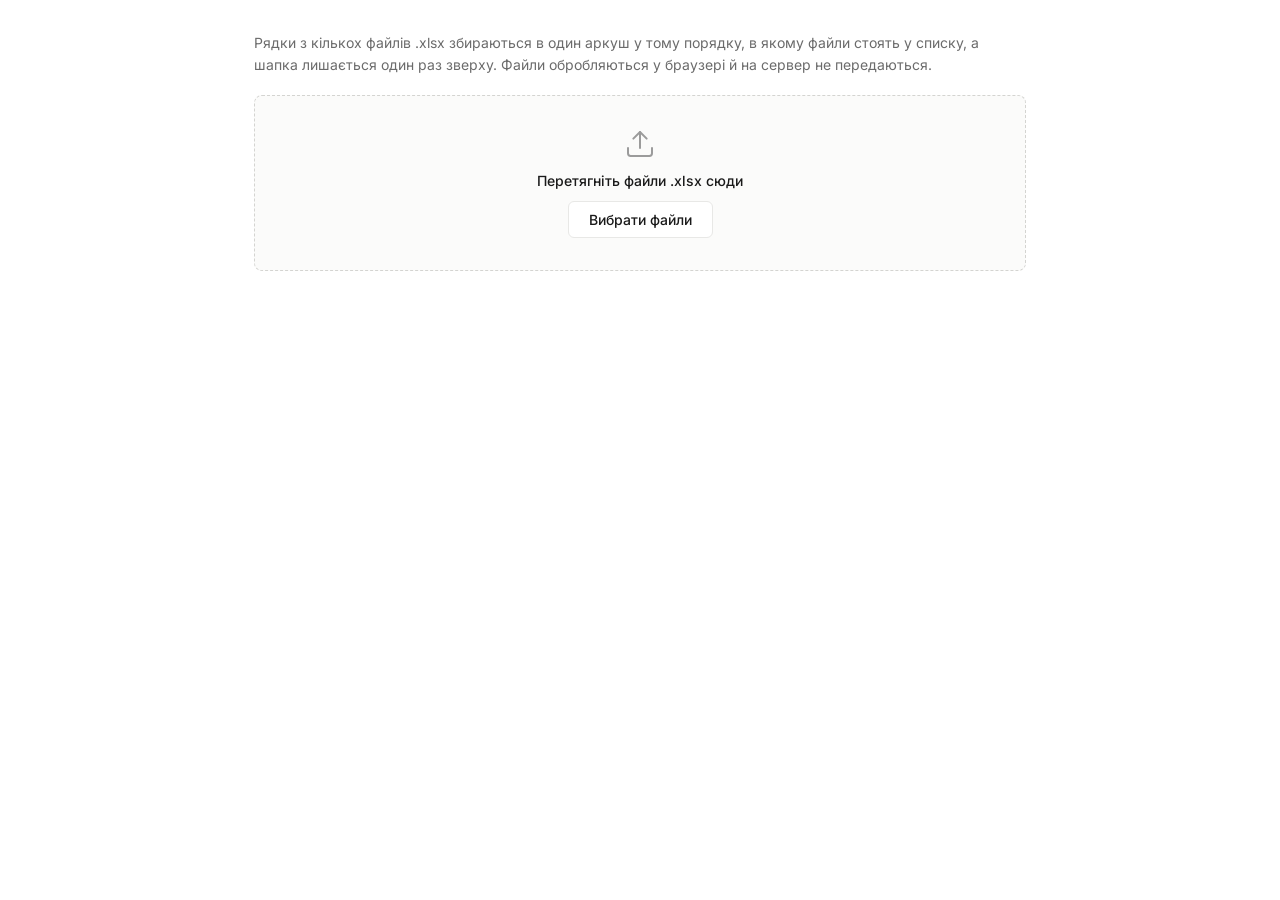
==== tools/merge/index.html @ 5a2693a3 "Додано інструмент «Об'єднання Excel-файлів» (tools/merge) Кілька файлів .xlsx зводяться в один аркуш" ====
<!DOCTYPE html>
<html lang="uk">
<head>
    <meta charset="UTF-8">
    <meta name="viewport" content="width=device-width, initial-scale=1.0">
    <title>Об'єднання Excel-файлів · Auxilium</title>
    <link rel="icon" href="../../assets/auxilium-logo.png" type="image/png">
    <link href="https://fonts.googleapis.com/css2?family=Inter:wght@400;500;600;700&display=swap" rel="stylesheet">
    <link rel="stylesheet" href="merge.css">
</head>
<body>

    <main class="tool">
        <p class="tool-intro">
            Рядки з кількох файлів .xlsx збираються в один аркуш у тому порядку, в якому файли стоять у списку,
            а шапка лишається один раз зверху. Файли обробляються у браузері й на сервер не передаються.
        </p>

        <!-- DROPZONE -->
        <div class="dropzone" id="dropzone">
            <svg class="dz-icon" viewBox="0 0 24 24" fill="none" stroke="currentColor" stroke-width="1.5" stroke-linecap="round" stroke-linejoin="round">
                <path d="M21 15v4a2 2 0 0 1-2 2H5a2 2 0 0 1-2-2v-4"/><polyline points="17 8 12 3 7 8"/><line x1="12" y1="3" x2="12" y2="15"/>
            </svg>
            <div class="dz-title">Перетягніть файли .xlsx сюди</div>
            <button class="btn btn-secondary" type="button" id="pickBtn" onclick="pickFiles()">Вибрати файли</button>
            <input type="file" id="fileInput" accept=".xlsx,application/vnd.openxmlformats-officedocument.spreadsheetml.sheet" multiple hidden>
        </div>

        <div class="status" id="status" role="status" aria-live="polite"></div>

        <!-- FILES + OPTIONS -->
        <section class="panel" id="panel" hidden>
            <div class="panel-head">
                <span class="panel-title">Файли</span>
                <div class="panel-actions">
                    <button class="link-btn" type="button" id="sortBtn" onclick="sortByName()">Впорядкувати за назвою</button>
                    <button class="link-btn" type="button" onclick="clearFiles()">Очистити список</button>
                </div>
            </div>

            <ol class="file-list" id="fileList"></ol>

            <div class="option">
                <span class="option-label" id="headerLabel">Рядків шапки</span>
                <div class="segmented" id="headerMode" role="group" aria-labelledby="headerLabel">
                    <button type="button" class="seg active" data-mode="auto" onclick="setHeaderMode(this)">Авто</button>
                    <button type="button" class="seg" data-mode="0" onclick="setHeaderMode(this)">0</button>
                    <button type="button" class="seg" data-mode="1" onclick="setHeaderMode(this)">1</button>
                    <button type="button" class="seg" data-mode="2" onclick="setHeaderMode(this)">2</button>
                    <button type="button" class="seg" data-mode="3" onclick="setHeaderMode(this)">3</button>
                </div>
                <span class="option-hint" id="headerHint"></span>
            </div>

            <ul class="notes" id="notes"></ul>

            <div class="result">
                <p class="summary" id="summary"></p>
                <div class="output">
                    <label class="output-label" for="outName">Назва файлу</label>
                    <div class="output-field">
                        <input type="text" id="outName" autocomplete="off" spellcheck="false" oninput="nameEdited = true">
                        <span class="output-ext">.xlsx</span>
                    </div>
                    <button class="btn" type="button" id="mergeBtn" onclick="mergeAndDownload()">Об'єднати й завантажити</button>
                </div>
            </div>
        </section>
    </main>

    <script src="vendor/exceljs.min.js"></script>
    <script src="merge.js"></script>
</body>
</html>
---- tools/merge/merge.css ----
/* ========================================
   AUXILIUM — ОБ'ЄДНАННЯ EXCEL-ФАЙЛІВ
   ======================================== */

:root {
    --bg:         #ffffff;
    --bg-sidebar: #fbfbfa;
    --bg-hover:   #f1f1f0;
    --bg-active:  #ededec;
    --border:     #e8e8e6;
    --text:       #1a1a1a;
    --text-secondary: #6b6b6b;
    --text-muted: #9b9b9b;
    --accent:     #1a1a1a;
    --warn:       #9a5b00;
    --warn-bg:    #fdf6e7;
    --error:      #b3261e;
    --radius:     6px;
    --transition: 150ms ease;
}

/* ---- RESET ---- */
*, *::before, *::after { box-sizing: border-box; margin: 0; padding: 0; }

[hidden] { display: none !important; }

html, body {
    font-family: 'Inter', -apple-system, BlinkMacSystemFont, 'Segoe UI', sans-serif;
    font-size: 14px;
    color: var(--text);
    background: var(--bg);
    -webkit-font-smoothing: antialiased;
}

.tool {
    max-width: 820px;
    margin: 0 auto;
    padding: 32px 24px 48px;
}

.tool-intro {
    font-size: 14px;
    line-height: 1.55;
    color: var(--text-secondary);
    margin-bottom: 20px;
}

/* ========================================
   BUTTONS
   ======================================== */
.btn {
    display: inline-flex;
    align-items: center;
    justify-content: center;
    padding: 9px 20px;
    background: var(--accent);
    color: #fff;
    border: 1px solid var(--accent);
    border-radius: var(--radius);
    font-size: 14px;
    font-weight: 500;
    font-family: inherit;
    cursor: pointer;
    white-space: nowrap;
    transition: opacity var(--transition), background var(--transition);
}

.btn:hover { opacity: 0.85; }

.btn:disabled {
    background: var(--bg-active);
    border-color: var(--bg-active);
    color: var(--text-muted);
    cursor: default;
    opacity: 1;
}

.btn-secondary {
    background: var(--bg);
    color: var(--text);
    border-color: var(--border);
}

.btn-secondary:hover {
    background: var(--bg-hover);
    opacity: 1;
}

.link-btn {
    background: none;
    border: none;
    padding: 2px 0;
    font-size: 12.5px;
    font-family: inherit;
    color: var(--text-secondary);
    cursor: pointer;
    transition: color var(--transition);
}

.link-btn:hover { color: var(--text); text-decoration: underline; }
.link-btn:disabled { color: var(--text-muted); cursor: default; text-decoration: none; }

.btn:focus-visible,
.link-btn:focus-visible,
.icon-btn:focus-visible,
.seg:focus-visible,
.file-preview summary:focus-visible {
    outline: 2px solid var(--text);
    outline-offset: 2px;
}

/* ========================================
   DROPZONE
   ======================================== */
.dropzone {
    display: flex;
    flex-direction: column;
    align-items: center;
    gap: 12px;
    padding: 32px 20px;
    border: 1.5px dashed #d4d4d1;
    border-radius: 8px;
    background: var(--bg-sidebar);
    text-align: center;
    transition: border-color var(--transition), background var(--transition);
}

.dropzone.over {
    border-color: var(--text);
    background: var(--bg-hover);
}

.dz-icon {
    width: 32px;
    height: 32px;
    color: var(--text-muted);
}

.dz-title {
    font-size: 14px;
    font-weight: 500;
}

/* ---- Status ---- */
.status {
    min-height: 20px;
    margin: 12px 0 4px;
    font-size: 13px;
    color: var(--text-secondary);
}

.status.error { color: var(--error); }

/* ========================================
   FILES
   ======================================== */
.panel-head {
    display: flex;
    align-items: baseline;
    justify-content: space-between;
    gap: 12px;
    margin-bottom: 8px;
}

.panel-title {
    font-size: 11px;
    font-weight: 600;
    text-transform: uppercase;
    letter-spacing: 0.5px;
    color: var(--text-muted);
}

.panel-actions {
    display: flex;
    gap: 16px;
}

.file-list {
    list-style: none;
    border: 1px solid var(--border);
    border-radius: 8px;
    overflow: hidden;
}

.file + .file { border-top: 1px solid var(--border); }

.file-row {
    display: flex;
    align-items: center;
    gap: 12px;
    padding: 10px 12px;
}

.file-num {
    flex-shrink: 0;
    width: 22px;
    font-size: 12px;
    font-variant-numeric: tabular-nums;
    color: var(--text-muted);
    text-align: right;
}

.file-main {
    flex: 1;
    min-width: 0;
    display: flex;
    flex-direction: column;
    gap: 2px;
}

.file-name {
    font-size: 13.5px;
    font-weight: 500;
    overflow-wrap: anywhere;
}

.file-meta {
    font-size: 12.5px;
    color: var(--text-secondary);
}

.file.failed .file-meta { color: var(--error); }

.file-actions {
    display: flex;
    gap: 2px;
    flex-shrink: 0;
}

.icon-btn {
    display: inline-flex;
    align-items: center;
    justify-content: center;
    width: 28px;
    height: 28px;
    background: none;
    border: none;
    border-radius: 4px;
    color: var(--text-secondary);
    cursor: pointer;
    transition: background var(--transition), color var(--transition);
}

.icon-btn:hover { background: var(--bg-hover); color: var(--text); }
.icon-btn:disabled { color: #d0d0ce; cursor: default; background: none; }
.icon-btn svg { width: 16px; height: 16px; }

/* ---- Preview ---- */
.file-preview {
    padding: 0 12px 10px 46px;
}

.file-preview summary {
    display: inline-block;
    font-size: 12.5px;
    color: var(--text-secondary);
    cursor: pointer;
    border-radius: 4px;
}

.file-preview summary:hover { color: var(--text); }

.preview-scroll {
    margin-top: 8px;
    overflow-x: auto;
    border: 1px solid var(--border);
    border-radius: var(--radius);
}

.preview-table {
    border-collapse: collapse;
    font-size: 12px;
    white-space: nowrap;
}

.preview-table td {
    padding: 5px 8px;
    border-right: 1px solid var(--border);
    border-bottom: 1px solid var(--border);
    max-width: 200px;
    overflow: hidden;
    text-overflow: ellipsis;
}

.preview-table tr:last-child td { border-bottom: none; }
.preview-table td:last-child { border-right: none; }

.preview-table .row-tag {
    position: sticky;
    left: 0;
    background: var(--bg-sidebar);
    color: var(--text-secondary);
    font-weight: 500;
}

.preview-table tr.is-dropped td:not(.row-tag) {
    color: var(--text-muted);
    text-decoration: line-through;
}

.preview-table tr.is-header td:not(.row-tag) { font-weight: 600; }

/* ========================================
   OPTIONS
   ======================================== */
.option {
    display: flex;
    align-items: center;
    flex-wrap: wrap;
    gap: 8px 12px;
    margin-top: 20px;
}

.option-label {
    font-size: 13px;
    font-weight: 500;
}

.option-hint {
    flex-basis: 100%;
    font-size: 12.5px;
    line-height: 1.5;
    color: var(--text-secondary);
}

.segmented {
    display: inline-flex;
    border: 1px solid var(--border);
    border-radius: var(--radius);
    overflow: hidden;
}

.seg {
    min-width: 36px;
    padding: 6px 12px;
    background: var(--bg);
    border: none;
    border-right: 1px solid var(--border);
    font-size: 13px;
    font-family: inherit;
    color: var(--text-secondary);
    cursor: pointer;
    transition: background var(--transition), color var(--transition);
}

.seg:last-child { border-right: none; }
.seg:hover { background: var(--bg-hover); color: var(--text); }

.seg.active {
    background: var(--accent);
    color: #fff;
}

/* ---- Notes ---- */
.notes {
    list-style: none;
    display: flex;
    flex-direction: column;
    gap: 6px;
    margin-top: 16px;
}

.notes:empty { display: none; }

.note {
    padding: 9px 12px;
    border-radius: var(--radius);
    font-size: 13px;
    line-height: 1.5;
    background: var(--bg-sidebar);
    border: 1px solid var(--border);
    color: var(--text-secondary);
    overflow-wrap: anywhere;
}

.note.warn {
    background: var(--warn-bg);
    border-color: #f1dfb6;
    color: var(--warn);
}

/* ========================================
   RESULT
   ======================================== */
.result {
    margin-top: 20px;
    padding-top: 20px;
    border-top: 1px solid var(--border);
}

.summary {
    font-size: 14px;
    line-height: 1.5;
    margin-bottom: 16px;
}

.output {
    display: flex;
    align-items: flex-end;
    flex-wrap: wrap;
    gap: 8px 12px;
}

.output-label {
    flex-basis: 100%;
    font-size: 13px;
    font-weight: 500;
}

.output-field {
    flex: 1;
    min-width: 240px;
    display: flex;
    align-items: center;
    border: 1px solid var(--border);
    border-radius: var(--radius);
    background: var(--bg);
    transition: border-color var(--transition);
}

.output-field:focus-within { border-color: var(--text); }

.output-field input {
    flex: 1;
    min-width: 0;
    padding: 9px 4px 9px 12px;
    border: none;
    outline: none;
    background: none;
    font-size: 14px;
    font-family: inherit;
    color: var(--text);
}

.output-ext {
    padding-right: 12px;
    font-size: 14px;
    color: var(--text-muted);
}

/* ========================================
   RESPONSIVE
   ======================================== */
@media (max-width: 600px) {
    .tool { padding: 20px 16px 40px; }

    .panel-head {
        flex-direction: column;
        gap: 4px;
    }

    .file-preview { padding-left: 12px; }

    .output .btn { width: 100%; }
}
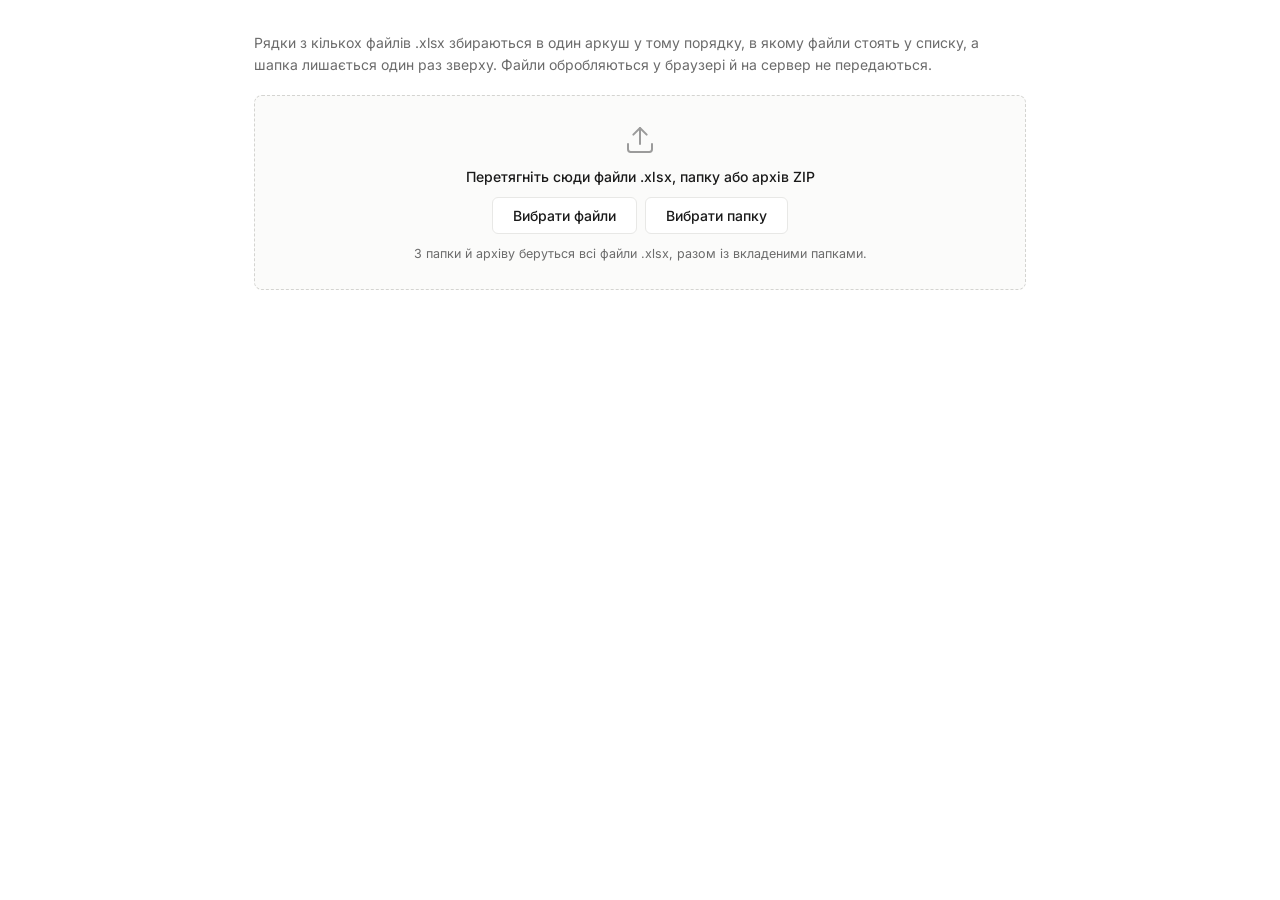
==== commit 56dcf7ff: "Зведення реєстрів: папки й ZIP, вибір рядків, повтори, превю Інструмент tools/merge перейменовано на" ====
--- a/tools/merge/index.html
+++ b/tools/merge/index.html
@@ -3,7 +3,7 @@
 <head>
     <meta charset="UTF-8">
     <meta name="viewport" content="width=device-width, initial-scale=1.0">
-    <title>Об'єднання Excel-файлів · Auxilium</title>
+    <title>Зведення реєстрів · Auxilium</title>
     <link rel="icon" href="../../assets/auxilium-logo.png" type="image/png">
     <link href="https://fonts.googleapis.com/css2?family=Inter:wght@400;500;600;700&display=swap" rel="stylesheet">
     <link rel="stylesheet" href="merge.css">
@@ -21,9 +21,23 @@
             <svg class="dz-icon" viewBox="0 0 24 24" fill="none" stroke="currentColor" stroke-width="1.5" stroke-linecap="round" stroke-linejoin="round">
                 <path d="M21 15v4a2 2 0 0 1-2 2H5a2 2 0 0 1-2-2v-4"/><polyline points="17 8 12 3 7 8"/><line x1="12" y1="3" x2="12" y2="15"/>
             </svg>
-            <div class="dz-title">Перетягніть файли .xlsx сюди</div>
-            <button class="btn btn-secondary" type="button" id="pickBtn" onclick="pickFiles()">Вибрати файли</button>
-            <input type="file" id="fileInput" accept=".xlsx,application/vnd.openxmlformats-officedocument.spreadsheetml.sheet" multiple hidden>
+            <div class="dz-title">Перетягніть сюди файли .xlsx, папку або архів ZIP</div>
+            <div class="dz-actions">
+                <button class="btn btn-secondary" type="button" id="pickBtn" onclick="pickFiles()">Вибрати файли</button>
+                <button class="btn btn-secondary" type="button" id="dirBtn" onclick="pickFolder()">Вибрати папку</button>
+            </div>
+            <div class="dz-hint">З папки й архіву беруться всі файли .xlsx, разом із вкладеними папками.</div>
+            <input type="file" id="fileInput" accept=".xlsx,.zip,application/vnd.openxmlformats-officedocument.spreadsheetml.sheet,application/zip" multiple hidden>
+            <input type="file" id="dirInput" webkitdirectory multiple hidden>
+        </div>
+
+        <!-- PROGRESS -->
+        <div class="progress" id="progress" hidden>
+            <div class="progress-head">
+                <span class="progress-label" id="progressLabel"></span>
+                <span class="progress-count" id="progressCount"></span>
+            </div>
+            <div class="progress-track"><div class="progress-bar" id="progressBar"></div></div>
         </div>
 
         <div class="status" id="status" role="status" aria-live="polite"></div>
@@ -34,11 +48,16 @@
                 <span class="panel-title">Файли</span>
                 <div class="panel-actions">
                     <button class="link-btn" type="button" id="sortBtn" onclick="sortByName()">Впорядкувати за назвою</button>
-                    <button class="link-btn" type="button" onclick="clearFiles()">Очистити список</button>
+                    <button class="link-btn" type="button" id="clearBtn" onclick="clearFiles()">Очистити список</button>
                 </div>
             </div>
 
             <ol class="file-list" id="fileList"></ol>
+
+            <p class="manual" id="manual" hidden>
+                <span id="manualText"></span>
+                <button class="link-btn" type="button" id="resetRowsBtn" onclick="resetRows()">Скинути ручний вибір</button>
+            </p>
 
             <div class="option">
                 <span class="option-label" id="headerLabel">Рядків шапки</span>
@@ -52,23 +71,47 @@
                 <span class="option-hint" id="headerHint"></span>
             </div>
 
+            <label class="toggle">
+                <input type="checkbox" id="dedupe" onchange="setDedupe(this.checked)">
+                <span class="toggle-text">
+                    <span class="toggle-title">Прибирати повтори рядків</span>
+                    <span class="toggle-hint">Якщо рядок даних дослівно повторює рядок, що вже є в результаті, лишається тільки перша поява.</span>
+                </span>
+            </label>
+
+            <label class="toggle">
+                <input type="checkbox" id="sourceCol" onchange="setSourceCol(this.checked)">
+                <span class="toggle-text">
+                    <span class="toggle-title">Додати колонку з назвою файлу</span>
+                    <span class="toggle-hint">Праворуч від даних з'являється колонка «Файл», у якій видно, з якого файлу взято рядок.</span>
+                </span>
+            </label>
+
             <ul class="notes" id="notes"></ul>
 
             <div class="result">
                 <p class="summary" id="summary"></p>
+
+                <details class="result-preview" id="resultPreview" open>
+                    <summary>Превю результату</summary>
+                    <div class="preview-scroll" id="resultBox"></div>
+                    <p class="preview-hint" id="resultNote"></p>
+                </details>
+
                 <div class="output">
                     <label class="output-label" for="outName">Назва файлу</label>
                     <div class="output-field">
                         <input type="text" id="outName" autocomplete="off" spellcheck="false" oninput="nameEdited = true">
                         <span class="output-ext">.xlsx</span>
                     </div>
-                    <button class="btn" type="button" id="mergeBtn" onclick="mergeAndDownload()">Об'єднати й завантажити</button>
+                    <button class="btn" type="button" id="mergeBtn" onclick="mergeAndDownload()">Звести й завантажити</button>
                 </div>
             </div>
         </section>
     </main>
 
     <script src="vendor/exceljs.min.js"></script>
+    <script src="vendor/fflate.min.js"></script>
     <script src="merge.js"></script>
 </body>
 </html>
--- a/tools/merge/merge.css
+++ b/tools/merge/merge.css
@@ -1,5 +1,5 @@
 /* ========================================
-   AUXILIUM — ОБ'ЄДНАННЯ EXCEL-ФАЙЛІВ
+   AUXILIUM — ЗВЕДЕННЯ РЕЄСТРІВ
    ======================================== */
 
 :root {
@@ -12,6 +12,7 @@
     --text-secondary: #6b6b6b;
     --text-muted: #9b9b9b;
     --accent:     #1a1a1a;
+    --ok:         #1e7b45;
     --warn:       #9a5b00;
     --warn-bg:    #fdf6e7;
     --error:      #b3261e;
@@ -52,6 +53,7 @@
     display: inline-flex;
     align-items: center;
     justify-content: center;
+    gap: 8px;
     padding: 9px 20px;
     background: var(--accent);
     color: #fff;
@@ -86,6 +88,21 @@
     opacity: 1;
 }
 
+.btn-secondary:disabled {
+    background: var(--bg);
+    border-color: var(--border);
+}
+
+.btn.loading::before {
+    content: '';
+    width: 14px;
+    height: 14px;
+    border: 2px solid currentColor;
+    border-top-color: transparent;
+    border-radius: 50%;
+    animation: spin 700ms linear infinite;
+}
+
 .link-btn {
     background: none;
     border: none;
@@ -104,7 +121,11 @@
 .link-btn:focus-visible,
 .icon-btn:focus-visible,
 .seg:focus-visible,
-.file-preview summary:focus-visible {
+.sheet-pick select:focus-visible,
+.toggle input:focus-visible,
+.row-pick input:focus-visible,
+.file-preview summary:focus-visible,
+.result-preview summary:focus-visible {
     outline: 2px solid var(--text);
     outline-offset: 2px;
 }
@@ -117,12 +138,12 @@
     flex-direction: column;
     align-items: center;
     gap: 12px;
-    padding: 32px 20px;
+    padding: 28px 20px;
     border: 1.5px dashed #d4d4d1;
     border-radius: 8px;
     background: var(--bg-sidebar);
     text-align: center;
-    transition: border-color var(--transition), background var(--transition);
+    transition: border-color var(--transition), background var(--transition), opacity var(--transition);
 }
 
 .dropzone.over {
@@ -130,10 +151,18 @@
     background: var(--bg-hover);
 }
 
+.dropzone.busy { opacity: 0.6; }
+
 .dz-icon {
     width: 32px;
     height: 32px;
     color: var(--text-muted);
+    transition: transform 200ms ease, color var(--transition);
+}
+
+.dropzone.over .dz-icon {
+    color: var(--text);
+    transform: translateY(-4px);
 }
 
 .dz-title {
@@ -141,19 +170,120 @@
     font-weight: 500;
 }
 
+.dz-actions {
+    display: flex;
+    flex-wrap: wrap;
+    justify-content: center;
+    gap: 8px;
+}
+
+.dz-hint {
+    font-size: 12.5px;
+    color: var(--text-secondary);
+}
+
+/* ---- Progress ---- */
+.progress {
+    margin-top: 14px;
+    animation: fade-in 200ms ease both;
+}
+
+.progress-head {
+    display: flex;
+    justify-content: space-between;
+    gap: 12px;
+    margin-bottom: 6px;
+    font-size: 12.5px;
+    color: var(--text-secondary);
+}
+
+.progress-label {
+    min-width: 0;
+    overflow: hidden;
+    text-overflow: ellipsis;
+    white-space: nowrap;
+}
+
+.progress-count {
+    flex-shrink: 0;
+    font-variant-numeric: tabular-nums;
+}
+
+.progress-track {
+    position: relative;
+    height: 4px;
+    border-radius: 2px;
+    background: var(--bg-active);
+    overflow: hidden;
+}
+
+.progress-bar {
+    height: 100%;
+    background: var(--accent);
+    transform-origin: left center;
+    transform: scaleX(0);
+    transition: transform 200ms ease;
+}
+
+/* Відблиск рухається через transform, тому не зупиняється, коли сторінка зайнята читанням файлу */
+.progress-track::after {
+    content: '';
+    position: absolute;
+    top: 0;
+    bottom: 0;
+    left: 0;
+    width: 40%;
+    background: linear-gradient(90deg, transparent, rgba(255, 255, 255, 0.55), transparent);
+    animation: sweep 1100ms linear infinite;
+}
+
+.progress.indeterminate .progress-bar { opacity: 0.18; }
+
+.progress.indeterminate .progress-track::after {
+    background: linear-gradient(90deg, transparent, var(--accent), transparent);
+}
+
 /* ---- Status ---- */
 .status {
+    display: flex;
+    align-items: flex-start;
+    gap: 8px;
     min-height: 20px;
     margin: 12px 0 4px;
     font-size: 13px;
-    color: var(--text-secondary);
+    line-height: 1.5;
+    color: var(--text-secondary);
+    overflow-wrap: anywhere;
 }
 
 .status.error { color: var(--error); }
+.status.done { color: var(--ok); }
+
+.status-icon {
+    flex-shrink: 0;
+    width: 18px;
+    height: 18px;
+    margin-top: 1px;
+    animation: pop 260ms ease both;
+}
+
+.status-icon svg {
+    display: block;
+    width: 18px;
+    height: 18px;
+}
+
+.status-icon path {
+    stroke-dasharray: 12;
+    stroke-dashoffset: 12;
+    animation: draw 320ms 160ms ease forwards;
+}
 
 /* ========================================
    FILES
    ======================================== */
+.panel { animation: fade-in 220ms ease both; }
+
 .panel-head {
     display: flex;
     align-items: baseline;
@@ -184,6 +314,9 @@
 
 .file + .file { border-top: 1px solid var(--border); }
 
+/* Тривалість та сама, що в ENTER_MS у merge.js */
+.file.enter { animation: file-in 320ms ease both; }
+
 .file-row {
     display: flex;
     align-items: center;
@@ -205,6 +338,7 @@
     min-width: 0;
     display: flex;
     flex-direction: column;
+    align-items: flex-start;
     gap: 2px;
 }
 
@@ -214,12 +348,40 @@
     overflow-wrap: anywhere;
 }
 
+.file-origin {
+    font-size: 12px;
+    color: var(--text-muted);
+    overflow-wrap: anywhere;
+}
+
 .file-meta {
     font-size: 12.5px;
     color: var(--text-secondary);
 }
 
 .file.failed .file-meta { color: var(--error); }
+
+.sheet-pick {
+    display: inline-flex;
+    align-items: center;
+    gap: 8px;
+    max-width: 100%;
+    margin-top: 4px;
+    font-size: 12.5px;
+    color: var(--text-secondary);
+}
+
+.sheet-pick select {
+    min-width: 0;
+    max-width: 100%;
+    padding: 4px 8px;
+    border: 1px solid var(--border);
+    border-radius: var(--radius);
+    background: var(--bg);
+    font-size: 12.5px;
+    font-family: inherit;
+    color: var(--text);
+}
 
 .file-actions {
     display: flex;
@@ -250,7 +412,8 @@
     padding: 0 12px 10px 46px;
 }
 
-.file-preview summary {
+.file-preview summary,
+.result-preview summary {
     display: inline-block;
     font-size: 12.5px;
     color: var(--text-secondary);
@@ -258,7 +421,24 @@
     border-radius: 4px;
 }
 
-.file-preview summary:hover { color: var(--text); }
+.file-preview summary:hover,
+.result-preview summary:hover { color: var(--text); }
+
+.file-preview summary::before,
+.result-preview summary::before {
+    content: '';
+    display: inline-block;
+    width: 5px;
+    height: 5px;
+    margin: 0 8px 2px 1px;
+    border-right: 1.5px solid currentColor;
+    border-bottom: 1.5px solid currentColor;
+    transform: rotate(-45deg);
+    transition: transform var(--transition);
+}
+
+.file-preview[open] > summary::before,
+.result-preview[open] > summary::before { transform: rotate(45deg); }
 
 .preview-scroll {
     margin-top: 8px;
@@ -266,6 +446,18 @@
     border: 1px solid var(--border);
     border-radius: var(--radius);
 }
+
+.preview-scroll:empty { display: none; }
+.preview-scroll.reveal { animation: fade-in 200ms ease both; }
+
+.preview-hint {
+    margin-top: 6px;
+    font-size: 12px;
+    line-height: 1.5;
+    color: var(--text-muted);
+}
+
+.preview-hint:empty { display: none; }
 
 .preview-table {
     border-collapse: collapse;
@@ -280,6 +472,7 @@
     max-width: 200px;
     overflow: hidden;
     text-overflow: ellipsis;
+    transition: background var(--transition), color var(--transition);
 }
 
 .preview-table tr:last-child td { border-bottom: none; }
@@ -288,10 +481,50 @@
 .preview-table .row-tag {
     position: sticky;
     left: 0;
+    max-width: 260px;
     background: var(--bg-sidebar);
     color: var(--text-secondary);
+}
+
+.row-pick {
+    display: flex;
+    align-items: center;
+    gap: 8px;
+    cursor: pointer;
+}
+
+.row-pick input {
+    flex-shrink: 0;
+    accent-color: var(--accent);
+    cursor: inherit;
+}
+
+.row-num {
+    min-width: 28px;
     font-weight: 500;
-}
+    font-variant-numeric: tabular-nums;
+    text-align: right;
+}
+
+.row-state {
+    overflow: hidden;
+    text-overflow: ellipsis;
+    font-size: 11.5px;
+    color: var(--text-muted);
+}
+
+.result-table .row-num {
+    display: inline-block;
+    min-width: 36px;
+}
+
+.result-table .row-state { margin-left: 8px; }
+
+.preview-table.pickable tr:not(.gap) { cursor: pointer; }
+.preview-table.pickable tr:not(.gap):hover td { background: var(--bg-hover); }
+
+.preview-table.pickable tr.is-locked,
+.preview-table.pickable tr.is-locked .row-pick { cursor: default; }
 
 .preview-table tr.is-dropped td:not(.row-tag) {
     color: var(--text-muted);
@@ -299,6 +532,30 @@
 }
 
 .preview-table tr.is-header td:not(.row-tag) { font-weight: 600; }
+
+.preview-table tr.gap td {
+    position: sticky;
+    left: 0;
+    max-width: none;
+    padding: 6px 8px;
+    background: var(--bg-sidebar);
+    color: var(--text-muted);
+    text-decoration: none;
+}
+
+.preview-table .source-cell { color: var(--text-secondary); }
+
+/* ---- Manual rows ---- */
+.manual {
+    display: flex;
+    flex-wrap: wrap;
+    align-items: baseline;
+    gap: 4px 12px;
+    margin-top: 10px;
+    font-size: 12.5px;
+    color: var(--text-secondary);
+    animation: fade-in 200ms ease both;
+}
 
 /* ========================================
    OPTIONS
@@ -345,10 +602,45 @@
 
 .seg:last-child { border-right: none; }
 .seg:hover { background: var(--bg-hover); color: var(--text); }
+.seg:disabled { cursor: default; }
 
 .seg.active {
     background: var(--accent);
     color: #fff;
+}
+
+.toggle {
+    display: flex;
+    align-items: flex-start;
+    gap: 10px;
+    margin-top: 14px;
+    cursor: pointer;
+}
+
+.toggle input {
+    flex-shrink: 0;
+    width: 15px;
+    height: 15px;
+    margin-top: 2px;
+    accent-color: var(--accent);
+    cursor: inherit;
+}
+
+.toggle-text {
+    display: flex;
+    flex-direction: column;
+    gap: 2px;
+}
+
+.toggle-title {
+    font-size: 13px;
+    font-weight: 500;
+}
+
+.toggle-hint {
+    font-size: 12.5px;
+    line-height: 1.5;
+    color: var(--text-secondary);
 }
 
 /* ---- Notes ---- */
@@ -391,8 +683,10 @@
 .summary {
     font-size: 14px;
     line-height: 1.5;
-    margin-bottom: 16px;
-}
+    margin-bottom: 12px;
+}
+
+.result-preview { margin-bottom: 18px; }
 
 .output {
     display: flex;
@@ -439,6 +733,45 @@
 }
 
 /* ========================================
+   MOTION
+   ======================================== */
+@keyframes spin { to { transform: rotate(360deg); } }
+
+@keyframes sweep {
+    from { transform: translateX(-100%); }
+    to   { transform: translateX(250%); }
+}
+
+@keyframes fade-in {
+    from { opacity: 0; }
+    to   { opacity: 1; }
+}
+
+@keyframes file-in {
+    from { opacity: 0; transform: translateY(6px); }
+    to   { opacity: 1; transform: none; }
+}
+
+@keyframes pop {
+    from { opacity: 0; transform: scale(0.6); }
+    to   { opacity: 1; transform: none; }
+}
+
+@keyframes draw { to { stroke-dashoffset: 0; } }
+
+@media (prefers-reduced-motion: reduce) {
+    *, *::before, *::after {
+        animation-duration: 1ms !important;
+        animation-delay: 0ms !important;
+        animation-iteration-count: 1 !important;
+        transition-duration: 1ms !important;
+    }
+
+    .progress-track::after { display: none; }
+    .progress.indeterminate .progress-bar { opacity: 0.5; }
+}
+
+/* ========================================
    RESPONSIVE
    ======================================== */
 @media (max-width: 600px) {
